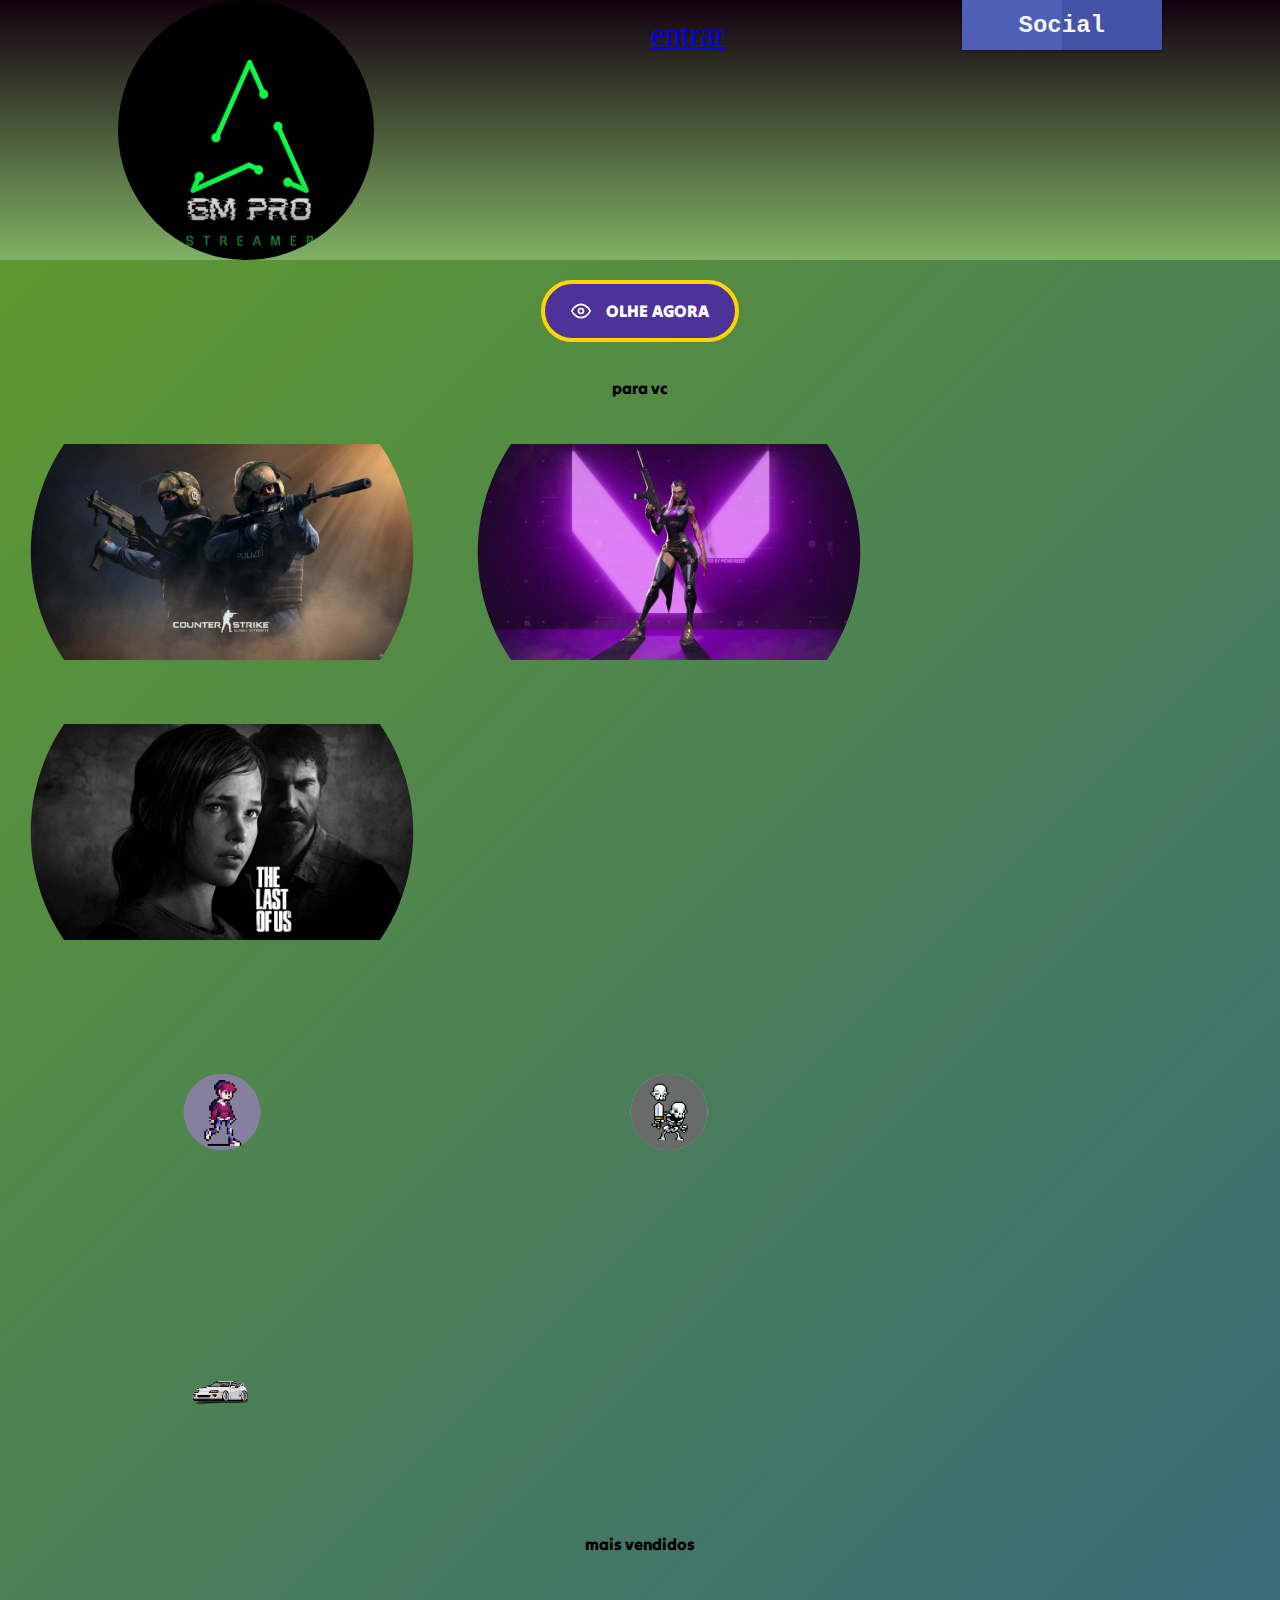
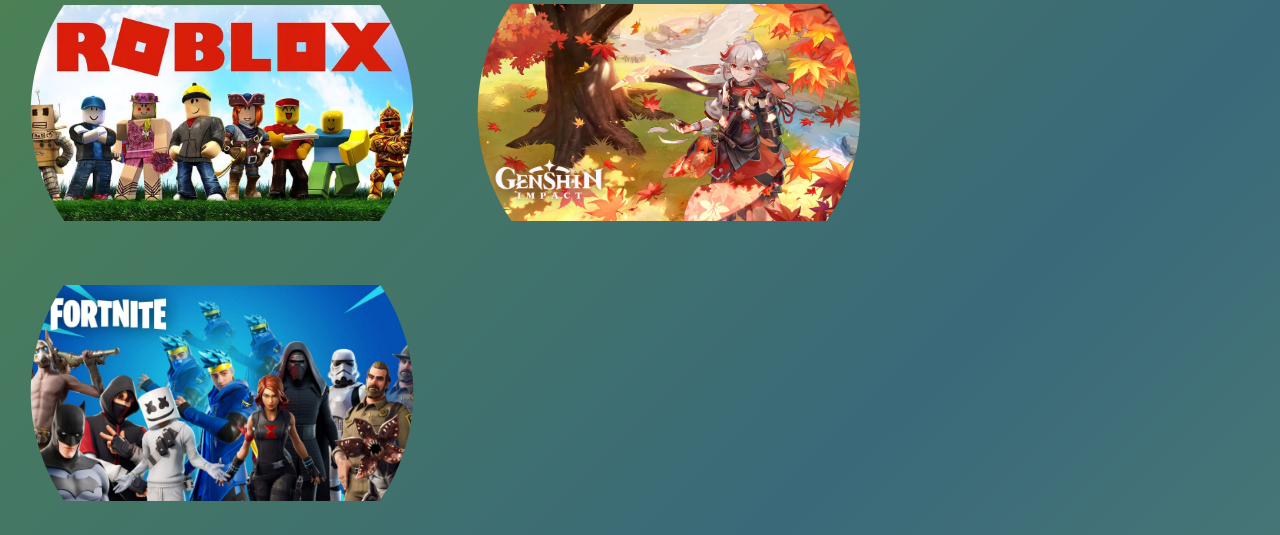
==== index.html @ 798c2a26 "h" ====
<!DOCTYPE html>
<html lang="en">
<head>
  <link rel="website icon" type="png" href="logo da gm.PNG"
  <link rel="preconnect" href="https://fonts.googleapis.com">
<link rel="preconnect" href="https://fonts.gstatic.com" crossorigin>
<link href="https://fonts.googleapis.com/css2?family=Tilt+Warp&display=swap" rel="stylesheet">
    <meta charset="UTF-8">
    <meta http-equiv="X-UA-Compatible" content="IE=edge">
    <meta name="viewport" content="width=device-width, initial-scale=1.0">
    <title>GM.pro</title>
    <link rel="stylesheet" href="style.css">
</head>
<body>
    <header class="cabecalho">
       <img class="cabecalho-imagem" id="img_redonda" src="logo da gm.PNG" alt="logo">
        <ul>
          <font size="6"><a href="cadastro.html">entrar</a></font>  
      </ul>
        <div class="card">
            <span>Social</span>
            <a class="social-link" href="#">
              <svg version="1.1" id="Layer_1" xmlns="http://www.w3.org/2000/svg" xmlns:xlink="http://www.w3.org/1999/xlink" viewBox="0 0 461.001 461.001" xml:space="preserve" fill="#000000"><g id="SVGRepo_bgCarrier" stroke-width="0"></g><g id="SVGRepo_tracerCarrier" stroke-linecap="round" stroke-linejoin="round"></g><g id="SVGRepo_iconCarrier"> <g> <path style="fill:#F61C0D;" d="M365.257,67.393H95.744C42.866,67.393,0,110.259,0,163.137v134.728 c0,52.878,42.866,95.744,95.744,95.744h269.513c52.878,0,95.744-42.866,95.744-95.744V163.137 C461.001,110.259,418.135,67.393,365.257,67.393z M300.506,237.056l-126.06,60.123c-3.359,1.602-7.239-0.847-7.239-4.568V168.607 c0-3.774,3.982-6.22,7.348-4.514l126.06,63.881C304.363,229.873,304.298,235.248,300.506,237.056z"></path> </g> </g></svg>
            </a>
            <a class="social-link" href="#">
              <svg fill="#000000" viewBox="0 0 512 512" id="icons" xmlns="http://www.w3.org/2000/svg"><g id="SVGRepo_bgCarrier" stroke-width="0"></g><g id="SVGRepo_tracerCarrier" stroke-linecap="round" stroke-linejoin="round"></g><g id="SVGRepo_iconCarrier"><path d="M412.19,118.66a109.27,109.27,0,0,1-9.45-5.5,132.87,132.87,0,0,1-24.27-20.62c-18.1-20.71-24.86-41.72-27.35-56.43h.1C349.14,23.9,350,16,350.13,16H267.69V334.78c0,4.28,0,8.51-.18,12.69,0,.52-.05,1-.08,1.56,0,.23,0,.47-.05.71,0,.06,0,.12,0,.18a70,70,0,0,1-35.22,55.56,68.8,68.8,0,0,1-34.11,9c-38.41,0-69.54-31.32-69.54-70s31.13-70,69.54-70a68.9,68.9,0,0,1,21.41,3.39l.1-83.94a153.14,153.14,0,0,0-118,34.52,161.79,161.79,0,0,0-35.3,43.53c-3.48,6-16.61,30.11-18.2,69.24-1,22.21,5.67,45.22,8.85,54.73v.2c2,5.6,9.75,24.71,22.38,40.82A167.53,167.53,0,0,0,115,470.66v-.2l.2.2C155.11,497.78,199.36,496,199.36,496c7.66-.31,33.32,0,62.46-13.81,32.32-15.31,50.72-38.12,50.72-38.12a158.46,158.46,0,0,0,27.64-45.93c7.46-19.61,9.95-43.13,9.95-52.53V176.49c1,.6,14.32,9.41,14.32,9.41s19.19,12.3,49.13,20.31c21.48,5.7,50.42,6.9,50.42,6.9V131.27C453.86,132.37,433.27,129.17,412.19,118.66Z"></path></g></svg>
            </a>
            <a class="social-link" href="#">
              <svg viewBox="0 -28.5 256 256" version="1.1" xmlns="http://www.w3.org/2000/svg" xmlns:xlink="http://www.w3.org/1999/xlink" preserveAspectRatio="xMidYMid" fill="#000000"><g id="SVGRepo_bgCarrier" stroke-width="0"></g><g id="SVGRepo_tracerCarrier" stroke-linecap="round" stroke-linejoin="round"></g><g id="SVGRepo_iconCarrier"> <g> <path d="M216.856339,16.5966031 C200.285002,8.84328665 182.566144,3.2084988 164.041564,0 C161.766523,4.11318106 159.108624,9.64549908 157.276099,14.0464379 C137.583995,11.0849896 118.072967,11.0849896 98.7430163,14.0464379 C96.9108417,9.64549908 94.1925838,4.11318106 91.8971895,0 C73.3526068,3.2084988 55.6133949,8.86399117 39.0420583,16.6376612 C5.61752293,67.146514 -3.4433191,116.400813 1.08711069,164.955721 C23.2560196,181.510915 44.7403634,191.567697 65.8621325,198.148576 C71.0772151,190.971126 75.7283628,183.341335 79.7352139,175.300261 C72.104019,172.400575 64.7949724,168.822202 57.8887866,164.667963 C59.7209612,163.310589 61.5131304,161.891452 63.2445898,160.431257 C105.36741,180.133187 151.134928,180.133187 192.754523,160.431257 C194.506336,161.891452 196.298154,163.310589 198.110326,164.667963 C191.183787,168.842556 183.854737,172.420929 176.223542,175.320965 C180.230393,183.341335 184.861538,190.991831 190.096624,198.16893 C211.238746,191.588051 232.743023,181.531619 254.911949,164.955721 C260.227747,108.668201 245.831087,59.8662432 216.856339,16.5966031 Z M85.4738752,135.09489 C72.8290281,135.09489 62.4592217,123.290155 62.4592217,108.914901 C62.4592217,94.5396472 72.607595,82.7145587 85.4738752,82.7145587 C98.3405064,82.7145587 108.709962,94.5189427 108.488529,108.914901 C108.508531,123.290155 98.3405064,135.09489 85.4738752,135.09489 Z M170.525237,135.09489 C157.88039,135.09489 147.510584,123.290155 147.510584,108.914901 C147.510584,94.5396472 157.658606,82.7145587 170.525237,82.7145587 C183.391518,82.7145587 193.761324,94.5189427 193.539891,108.914901 C193.539891,123.290155 183.391518,135.09489 170.525237,135.09489 Z" fill="#5865F2" fill-rule="nonzero"> </path> </g> </g></svg>
            </a>
            <a class="social-link" href="#">
              <svg fill="#000000" viewBox="0 0 1024 1024" xmlns="http://www.w3.org/2000/svg" class="icon"><g id="SVGRepo_bgCarrier" stroke-width="0"></g><g id="SVGRepo_tracerCarrier" stroke-linecap="round" stroke-linejoin="round"></g><g id="SVGRepo_iconCarrier"> <path d="M488.1 414.7V303.4L300.9 428l83.6 55.8zm254.1 137.7v-79.8l-59.8 39.9zM512 64C264.6 64 64 264.6 64 512s200.6 448 448 448 448-200.6 448-448S759.4 64 512 64zm278 533c0 1.1-.1 2.1-.2 3.1 0 .4-.1.7-.2 1a14.16 14.16 0 0 1-.8 3.2c-.2.6-.4 1.2-.6 1.7-.2.4-.4.8-.5 1.2-.3.5-.5 1.1-.8 1.6-.2.4-.4.7-.7 1.1-.3.5-.7 1-1 1.5-.3.4-.5.7-.8 1-.4.4-.8.9-1.2 1.3-.3.3-.6.6-1 .9-.4.4-.9.8-1.4 1.1-.4.3-.7.6-1.1.8-.1.1-.3.2-.4.3L525.2 786c-4 2.7-8.6 4-13.2 4-4.7 0-9.3-1.4-13.3-4L244.6 616.9c-.1-.1-.3-.2-.4-.3l-1.1-.8c-.5-.4-.9-.7-1.3-1.1-.3-.3-.6-.6-1-.9-.4-.4-.8-.8-1.2-1.3a7 7 0 0 1-.8-1c-.4-.5-.7-1-1-1.5-.2-.4-.5-.7-.7-1.1-.3-.5-.6-1.1-.8-1.6-.2-.4-.4-.8-.5-1.2-.2-.6-.4-1.2-.6-1.7-.1-.4-.3-.8-.4-1.2-.2-.7-.3-1.3-.4-2-.1-.3-.1-.7-.2-1-.1-1-.2-2.1-.2-3.1V427.9c0-1 .1-2.1.2-3.1.1-.3.1-.7.2-1a14.16 14.16 0 0 1 .8-3.2c.2-.6.4-1.2.6-1.7.2-.4.4-.8.5-1.2.2-.5.5-1.1.8-1.6.2-.4.4-.7.7-1.1.6-.9 1.2-1.7 1.8-2.5.4-.4.8-.9 1.2-1.3.3-.3.6-.6 1-.9.4-.4.9-.8 1.3-1.1.4-.3.7-.6 1.1-.8.1-.1.3-.2.4-.3L498.7 239c8-5.3 18.5-5.3 26.5 0l254.1 169.1c.1.1.3.2.4.3l1.1.8 1.4 1.1c.3.3.6.6 1 .9.4.4.8.8 1.2 1.3.7.8 1.3 1.6 1.8 2.5.2.4.5.7.7 1.1.3.5.6 1 .8 1.6.2.4.4.8.5 1.2.2.6.4 1.2.6 1.7.1.4.3.8.4 1.2.2.7.3 1.3.4 2 .1.3.1.7.2 1 .1 1 .2 2.1.2 3.1V597zm-254.1 13.3v111.3L723.1 597l-83.6-55.8zM281.8 472.6v79.8l59.8-39.9zM512 456.1l-84.5 56.4 84.5 56.4 84.5-56.4zM723.1 428L535.9 303.4v111.3l103.6 69.1zM384.5 541.2L300.9 597l187.2 124.6V610.3l-103.6-69.1z"></path> </g></svg>
            </a>
          </div>
    </header> 
    <br>
<center><button>
    <div class="default-btn">
      <svg class="css-i6dzq1" stroke-linejoin="round" stroke-linecap="round" fill="none" stroke-width="2" stroke="#FFF" height="20" width="20" viewBox="0 0 24 24"><path d="M1 12s4-8 11-8 11 8 11 8-4 8-11 8-11-8-11-8z"></path><circle r="3" cy="12" cx="12"></circle></svg>
      <span>olhe agora</span>
    </div>
    <div class="hover-btn">
      <svg class="css-i6dzq1" stroke-linejoin="round" stroke-linecap="round" fill="none" stroke-width="2" stroke="#ffd300" height="20" width="20" viewBox="0 0 24 24"><circle r="1" cy="21" cx="9"></circle><circle r="1" cy="21" cx="20"></circle><path d="M1 1h4l2.68 13.39a2 2 0 0 0 2 1.61h9.72a2 2 0 0 0 2-1.61L23 6H6"></path></svg>
      <span>compre ma</span>
    </div>
  </button></center>
  <br>
  <p><center>para vc</p></center>
  <div class="d-flex flex-column justify-content-center w-100 h-100"></div>
  <img class="logos-jogos" src="cs.png" alt="png">
  <img class="logos-jogos" src="ver.png" alt="png">
  <img class="logos-jogos" src="jo.png" alt="png" >


<div class="d-flex flex-column justify-content-center w-100 h-100"></div>
  <img class="logos-jogos" src="aventura.png.png" alt="png" >
  <img class="logos-jogos" src="guerra.png.png" alt="png" >
  <img class="logos-jogos" src="carro.png.png" alt="png" >
 
  <center>mais vendidos</center><br>

  <div class="d-flex flex-column justify-content-center w-100 h-100"></div>
  <img class="logos-jogos" src="roblox.png" alt="png">
  <img class="logos-jogos" src="Kaedehara.png" alt="png">
  <img class="logos-jogos" src="fornite.png" alt="png" hspace="2">
  


  
 
 </body>
</html>
---- style.css ----
.cabecalho{
  background-color:#21c424 ;
  color: #ffffff;
  display: flex;
  justify-content: space-around;
  font-family: Consolas;

}

.cabecalho-imagem{
    width: 20%;

}
body{
  font-family: 'Tilt Warp', cursive;
}
body{
    margin:0px;
    height:50px;
}
#img_redonda{
 height:50px;
 height: 260px;
 border-radius: 90%
}

.cabecalho-lista-item{
    display: inline-block;
    margin: 0 18px;
}
#png_redonda{
    height:50px;
    height: 90px;

   }

.cabecalho{
    background-image: linear-gradient(#13000f,#80b164);
    display: flex;
}


button {
    position: relative;
    overflow: hidden;
    outline: none;
    cursor: pointer;
    border-radius: 50px;
    background-color: hsl(255deg 50% 40%);
    border: solid 4px hsl(50deg 100% 50%);
    font-family: inherit;
   }
   
   .default-btn,.hover-btn {
    background-color: hsl(255deg 50% 40%);
    display: -webkit-box;
    display: -moz-box;
    display: -ms-flexbox;
    display: -webkit-flex;
    display: flex;
    align-items: center;
    gap: 15px;
    padding: 15px 20px;
    border-radius: 50px;
    font-size: 17px;
    font-weight: 500;
    text-transform: uppercase;
    transition: all .3s ease;
   }
   
   .hover-btn {
    position: absolute;
    inset: 0;
    background-color: hsl(255deg 50% 49%);
    transform: translate(0%,100%);
   }
   
   .default-btn span {
    color: hsl(0, 0%, 100%);
   }
   
   .hover-btn span {
    color: hsl(50deg 100% 50%);
   }
   
   button:hover .default-btn {
    transform: translate(0%,-100%);
   }
   
   button:hover .hover-btn {
    transform: translate(0%,0%);
   }
   
   .card svg {
    height: 25px;
  }
  
  .card {
    position: relative;
    display: flex;
    align-items: center;
    justify-content: center;
    background: #e7e7e7;
    box-shadow: 0 1px 3px rgba(0,0,0,0.12), 0 1px 2px rgba(0,0,0,0.24);
    transition: all 0.3s cubic-bezier(0.25, 0.8, 0.25, 1);
    overflow: hidden;
    height: 50px;
    width: 200px;
  }
  
  .card::before, .card::after {
    position: absolute;
    display: flex;
    align-items: center;
    width: 50%;
    height: 100%;
    transition: 0.25s linear;
    z-index: 1;
  }
  
  .card::before {
    content: "";
    left: 0;
    justify-content: flex-end;
    background-color: #4d60b6;
  }
  
  .card::after {
    content: "";
    right: 0;
    justify-content: flex-start;
    background-color: #4453a6;
  }
  
  .card:hover {
    box-shadow: 0 14px 28px rgba(0,0,0,0.25), 0 10px 10px rgba(0,0,0,0.22);
  }
  
  .card:hover span {
    opacity: 0;
    z-index: -3;
  }
  
  .card:hover::before {
    opacity: 0.5;
    transform: translateY(-100%);
  }
  
  .card:hover::after {
    opacity: 0.5;
    transform: translateY(100%);
  }
  
  .card span {
    position: absolute;
    display: flex;
    align-items: center;
    justify-content: center;
    width: 100%;
    height: 100%;
    color: whitesmoke;
    font-family: 'Fira Mono', monospace;
    font-size: 24px;
    font-weight: 700;
    opacity: 1;
    transition: opacity 0.25s;
    z-index: 2;
  }
  
  .card .social-link {
    position: relative;
    display: flex;
    align-items: center;
    justify-content: center;
    width: 25%;
    height: 100%;
    color: whitesmoke;
    font-size: 24px;
    text-decoration: none;
    transition: 0.25s;
  }
  
  .card .social-link svg {
    text-shadow: 1px 1px rgba(31, 74, 121, 0.7);
    transform: scale(1);
  }
  
  .card .social-link:hover {
    background-color: rgba(249, 244, 255, 0.774);
    animation: bounce_613 0.4s linear;
  }
  
  @keyframes bounce_613 {
    40% {
      transform: scale(1.4);
    }
  
    60% {
      transform: scale(0.8);
    }
  
    80% {
      transform: scale(1.2);
    }
  
    100% {
      transform: scale(1);
    }
  }

.imagem {
  width:25%;
}

.jogo-iconi{
  width: 24px;
}

.jogo-div{
  text-align: center;
}
 
.jogos-titulo{
  text-align: center;
  padding: 50px 0 ;
}





body {
  background: linear-gradient(-45deg, #9481ca, #80b164, #3a697a, #619e28);
  background-size: 400% 400%;
  animation: gradient 15s ease infinite;
  height: 100vh;
}
@keyframes gradient {
  0% {
      background-position: 0% 50%;
  }

  50% {
      background-position: 100% 50%;
  }

  100% {
      background-position: 0% 50%;
  }
}

 .logos-jogos{
    width: 30%;
    
  }
  .estudante-todos{
    display: grid;
    grid template columns: 15% 15% 15% 2
  15% % ;
  }
  .logos-jogos{
    margin: 30px;
  }
 
  .logos-jogos{
    clip-path: circle(61.4% at 50% 50%);
  }
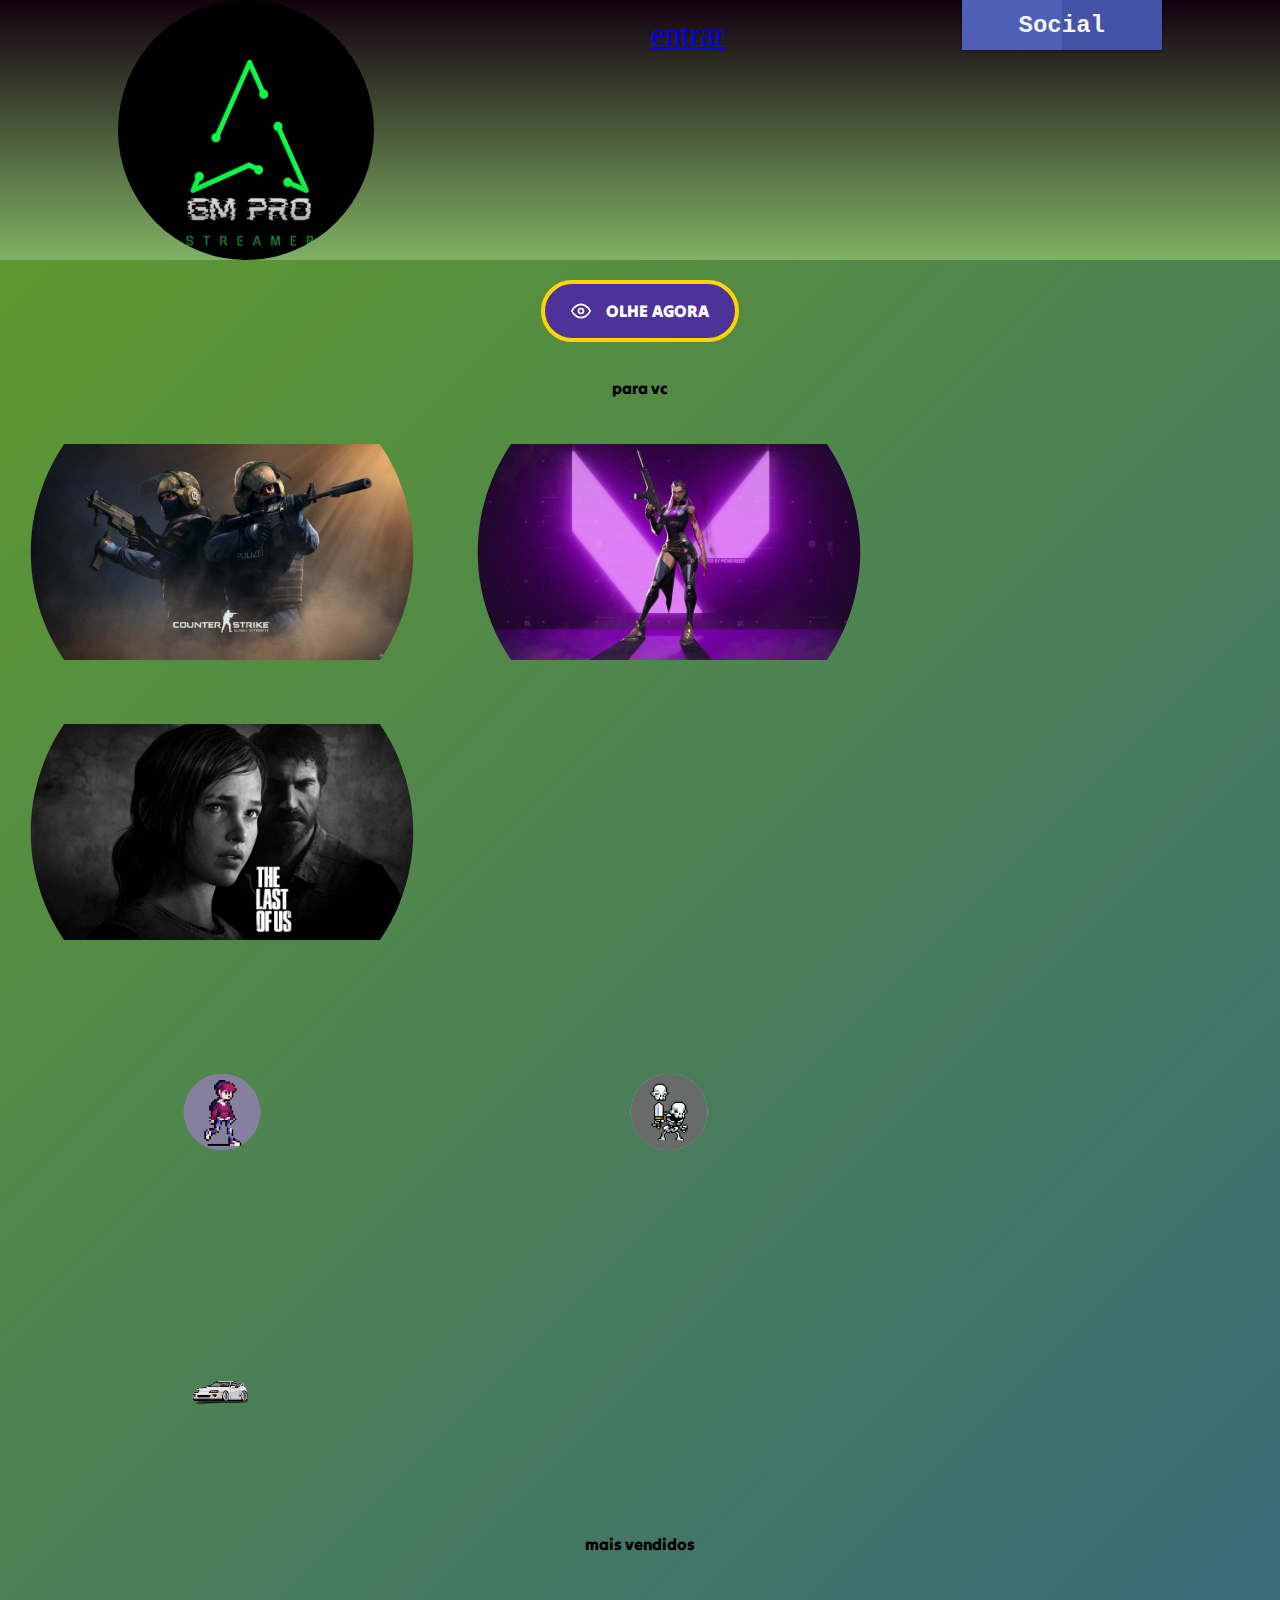
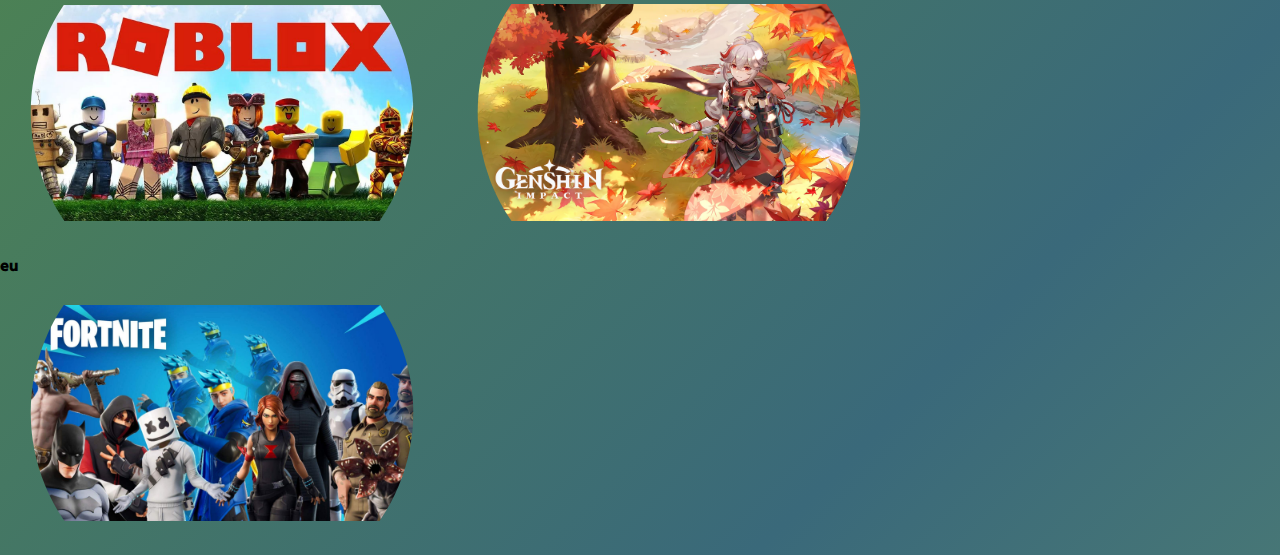
==== commit 8d8826eb: "s" ====
--- a/index.html
+++ b/index.html
@@ -54,15 +54,16 @@
 
 <div class="d-flex flex-column justify-content-center w-100 h-100"></div>
   <img class="logos-jogos" src="aventura.png.png" alt="png" >
-  <img class="logos-jogos" src="guerra.png.png" alt="png" >
-  <img class="logos-jogos" src="carro.png.png" alt="png" >
+  <img class="logos-jogos" src="guerra.png.png" alt="png" hspace="1">
+  <img class="logos-jogos" src="carro.png.png" alt="png" hspace="1">
  
   <center>mais vendidos</center><br>
 
   <div class="d-flex flex-column justify-content-center w-100 h-100"></div>
   <img class="logos-jogos" src="roblox.png" alt="png">
-  <img class="logos-jogos" src="Kaedehara.png" alt="png">
-  <img class="logos-jogos" src="fornite.png" alt="png" hspace="2">
+  <img class="logos-jogos" src="Kaedehara.png" alt="png" hspace="8">
+  <figcaption>eu</figcaption>
+  <img class="logos-jogos" src="fornite.png" alt="png" hspace="5">
   
 
 
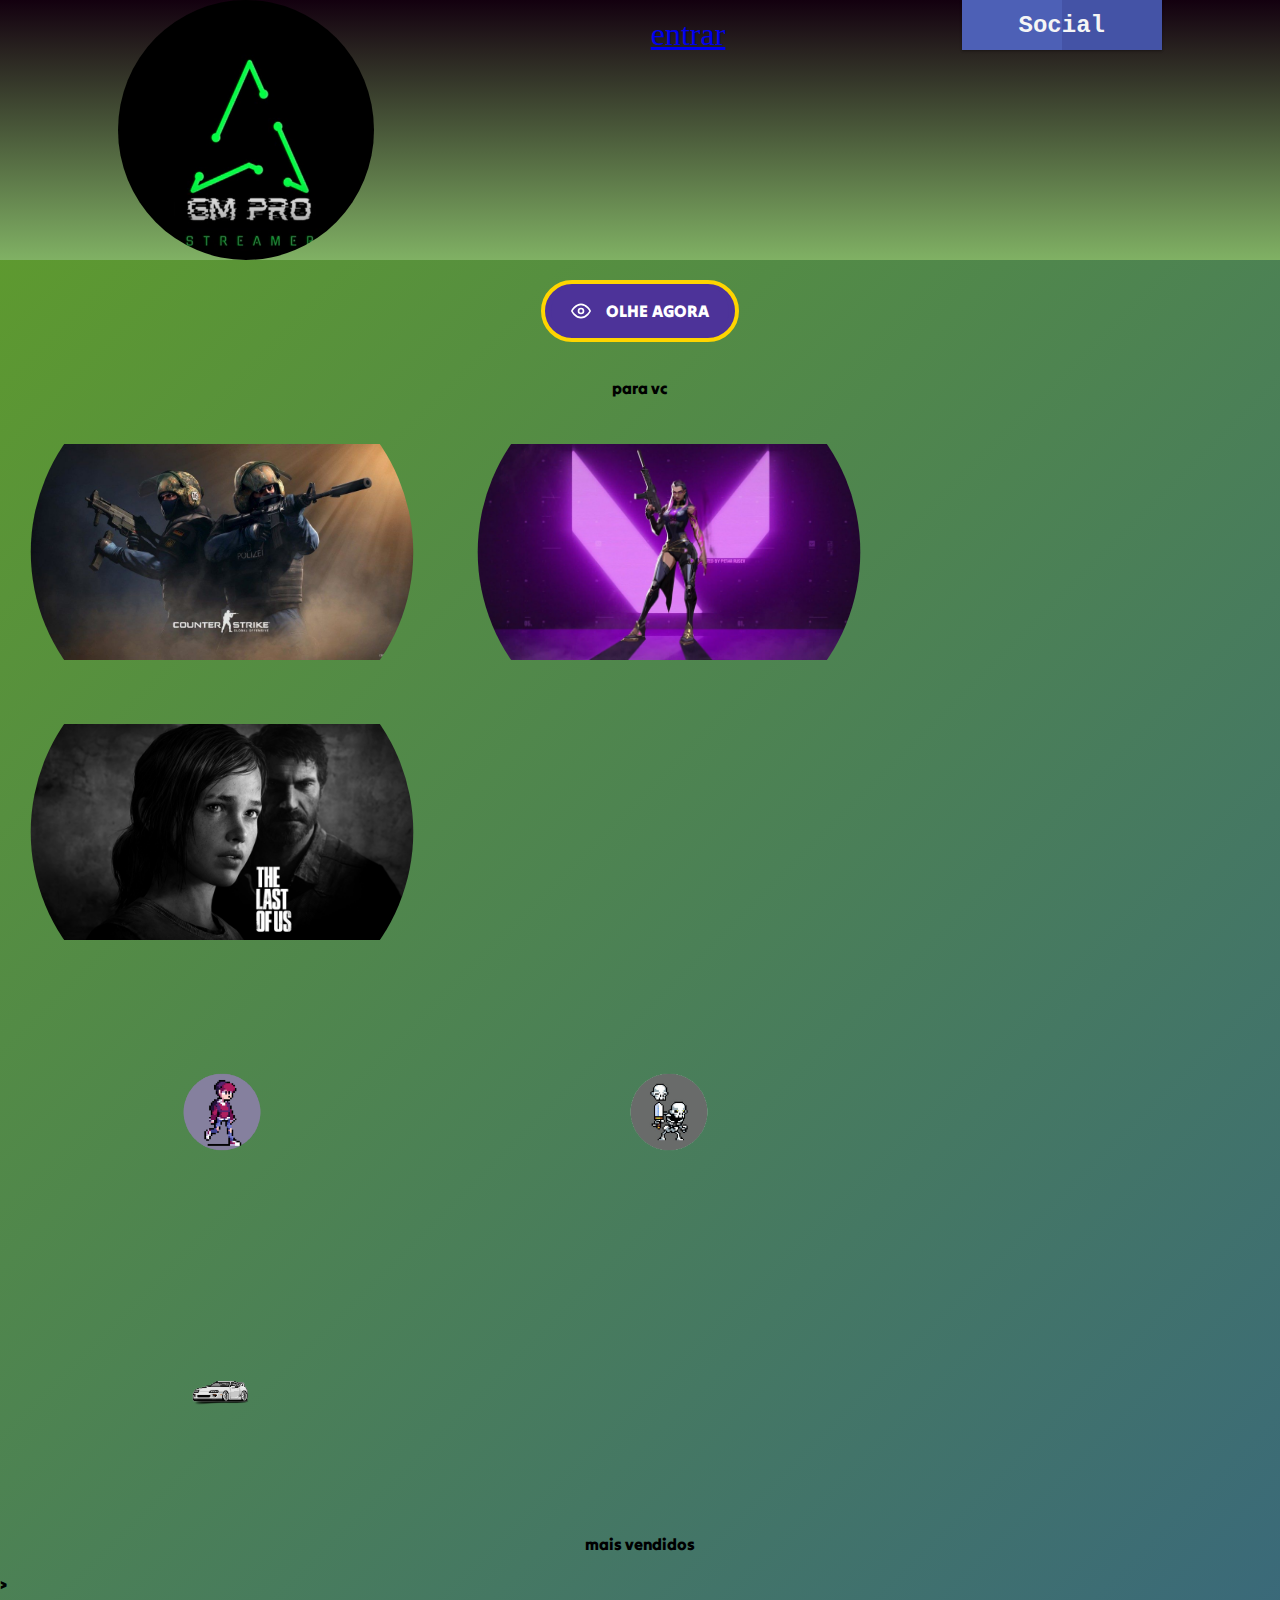
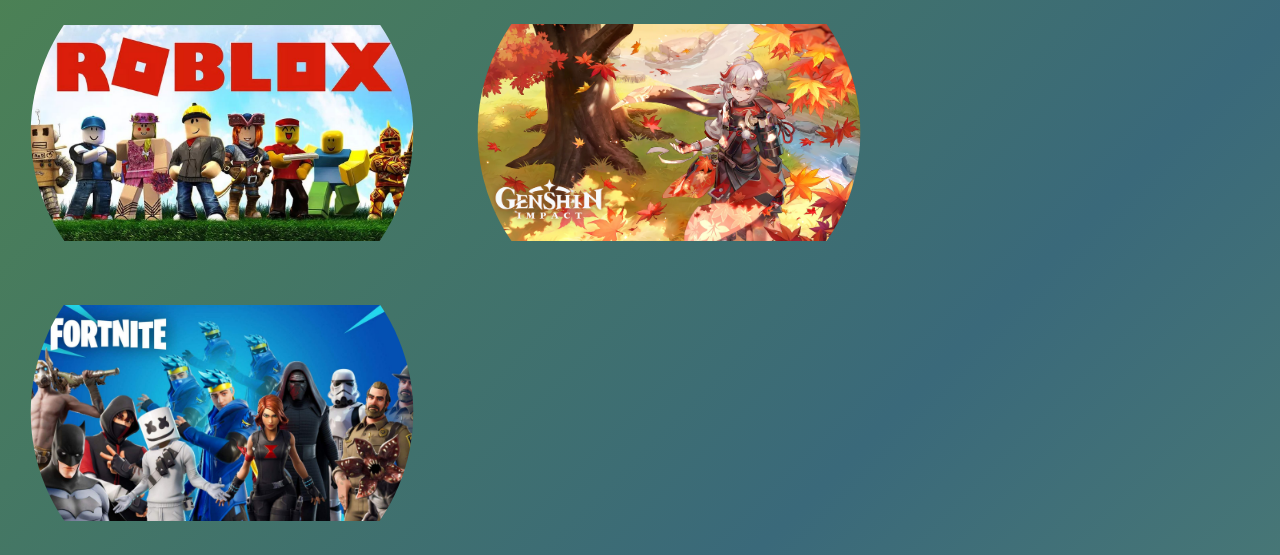
==== commit 28d3e7a5: "s" ====
--- a/index.html
+++ b/index.html
@@ -57,12 +57,11 @@
   <img class="logos-jogos" src="guerra.png.png" alt="png" hspace="1">
   <img class="logos-jogos" src="carro.png.png" alt="png" hspace="1">
  
-  <center>mais vendidos</center><br>
+  <span><center>mais vendidos</center><br>></span>
 
   <div class="d-flex flex-column justify-content-center w-100 h-100"></div>
   <img class="logos-jogos" src="roblox.png" alt="png">
   <img class="logos-jogos" src="Kaedehara.png" alt="png" hspace="8">
-  <figcaption>eu</figcaption>
   <img class="logos-jogos" src="fornite.png" alt="png" hspace="5">
   
 
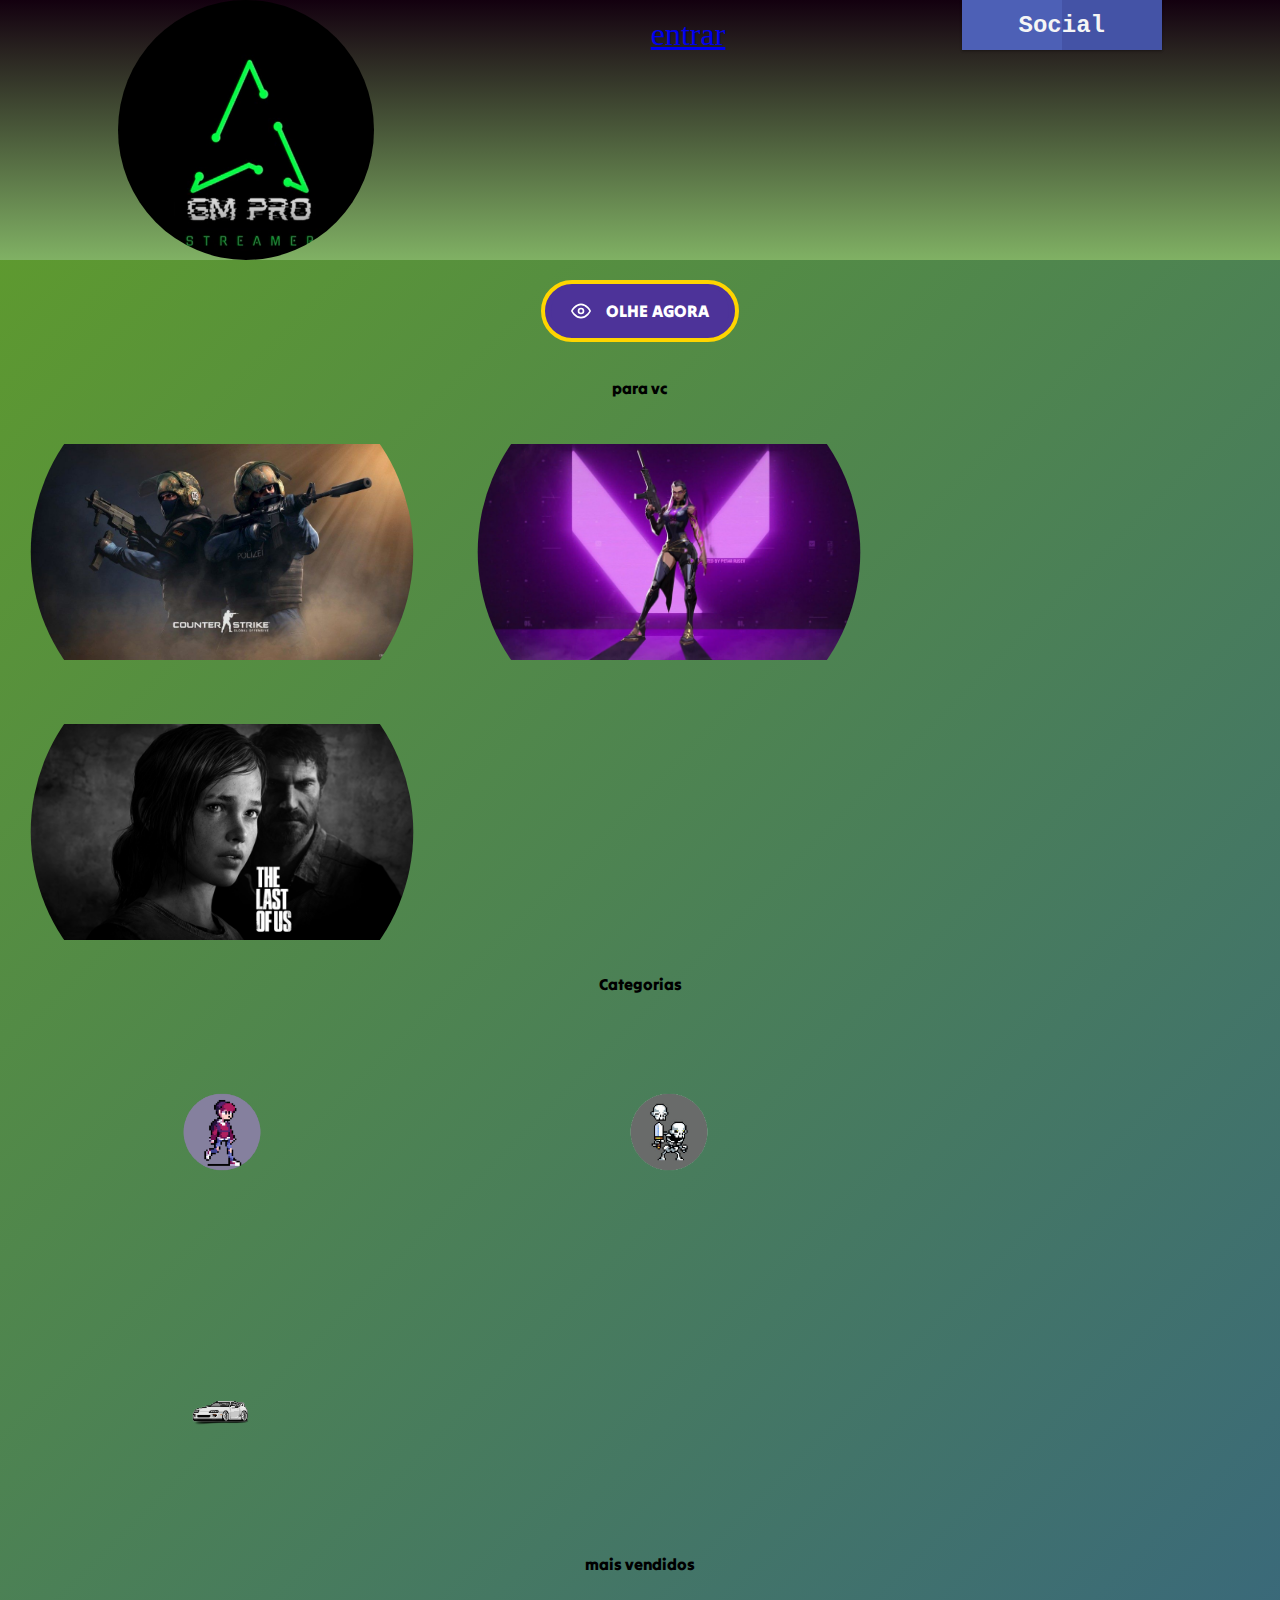
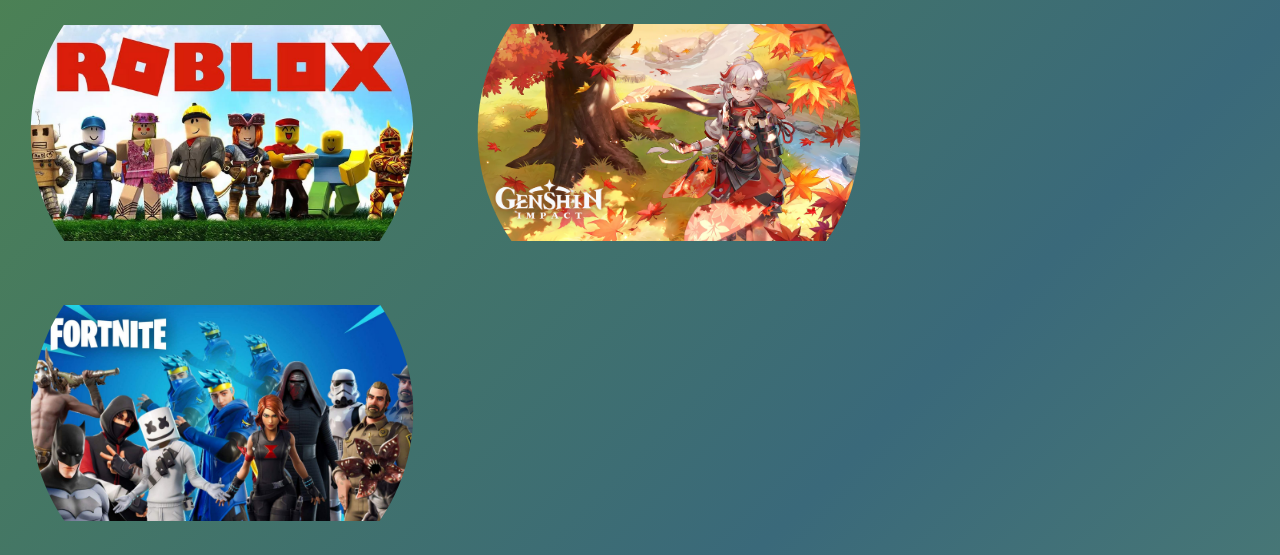
==== commit 74eb88bf: "sd" ====
--- a/index.html
+++ b/index.html
@@ -51,13 +51,14 @@
   <img class="logos-jogos" src="ver.png" alt="png">
   <img class="logos-jogos" src="jo.png" alt="png" >
 
+  <span><center>Categorias</span></center>
 
 <div class="d-flex flex-column justify-content-center w-100 h-100"></div>
   <img class="logos-jogos" src="aventura.png.png" alt="png" >
   <img class="logos-jogos" src="guerra.png.png" alt="png" hspace="1">
   <img class="logos-jogos" src="carro.png.png" alt="png" hspace="1">
  
-  <span><center>mais vendidos</center><br>></span>
+  <span><center>mais vendidos</center><br></span>
 
   <div class="d-flex flex-column justify-content-center w-100 h-100"></div>
   <img class="logos-jogos" src="roblox.png" alt="png">
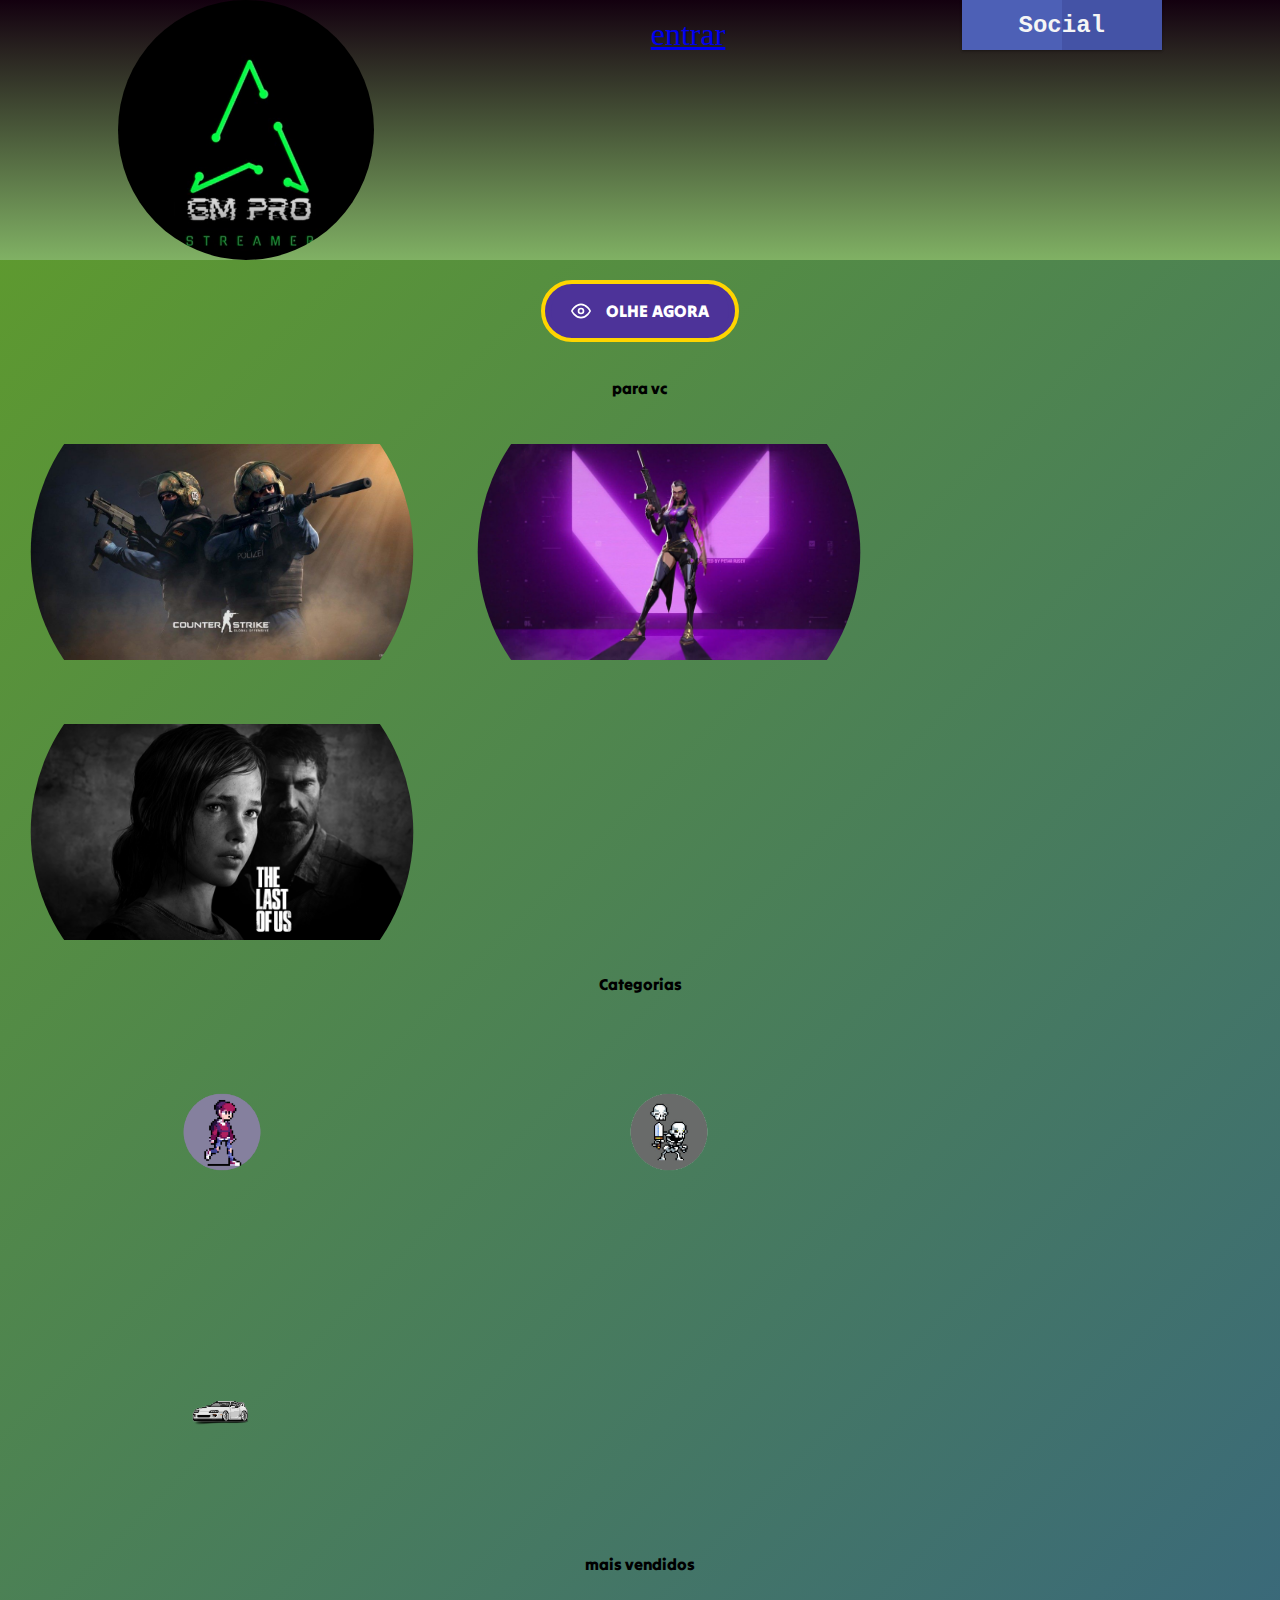
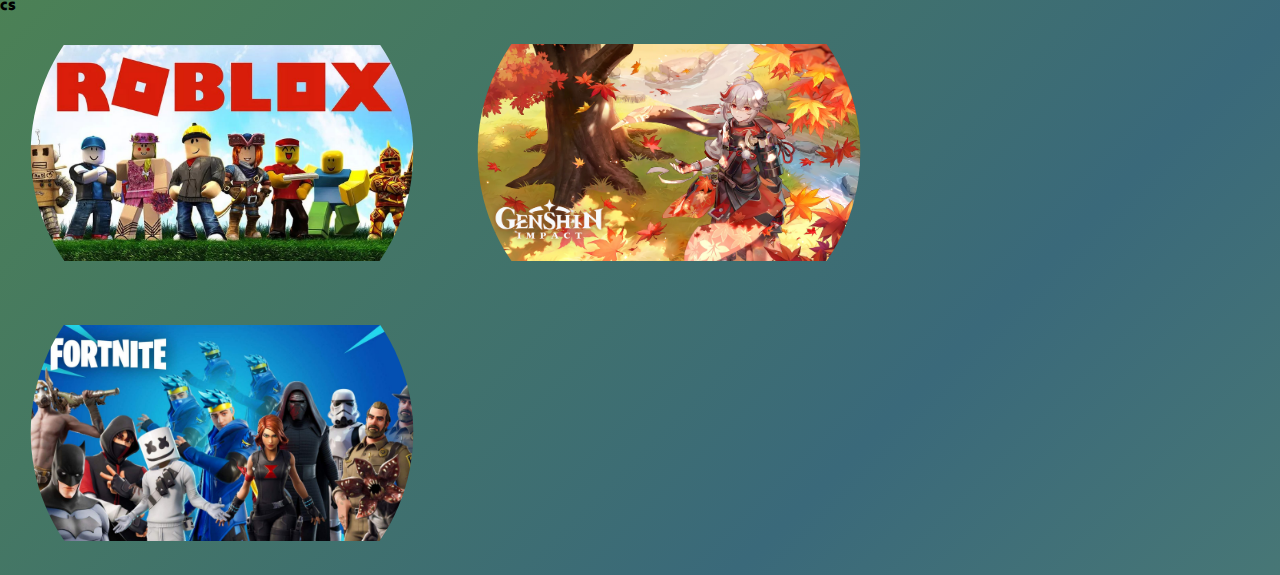
==== commit 6cb4e220: "z" ====
--- a/index.html
+++ b/index.html
@@ -49,7 +49,7 @@
   <div class="d-flex flex-column justify-content-center w-100 h-100"></div>
   <img class="logos-jogos" src="cs.png" alt="png">
   <img class="logos-jogos" src="ver.png" alt="png">
-  <img class="logos-jogos" src="jo.png" alt="png" >
+  <img class="logos-jogos" src="jo.png" alt="png" ><br>
 
   <span><center>Categorias</span></center>
 
@@ -59,6 +59,7 @@
   <img class="logos-jogos" src="carro.png.png" alt="png" hspace="1">
  
   <span><center>mais vendidos</center><br></span>
+  <span class="cs">cs</span>
 
   <div class="d-flex flex-column justify-content-center w-100 h-100"></div>
   <img class="logos-jogos" src="roblox.png" alt="png">
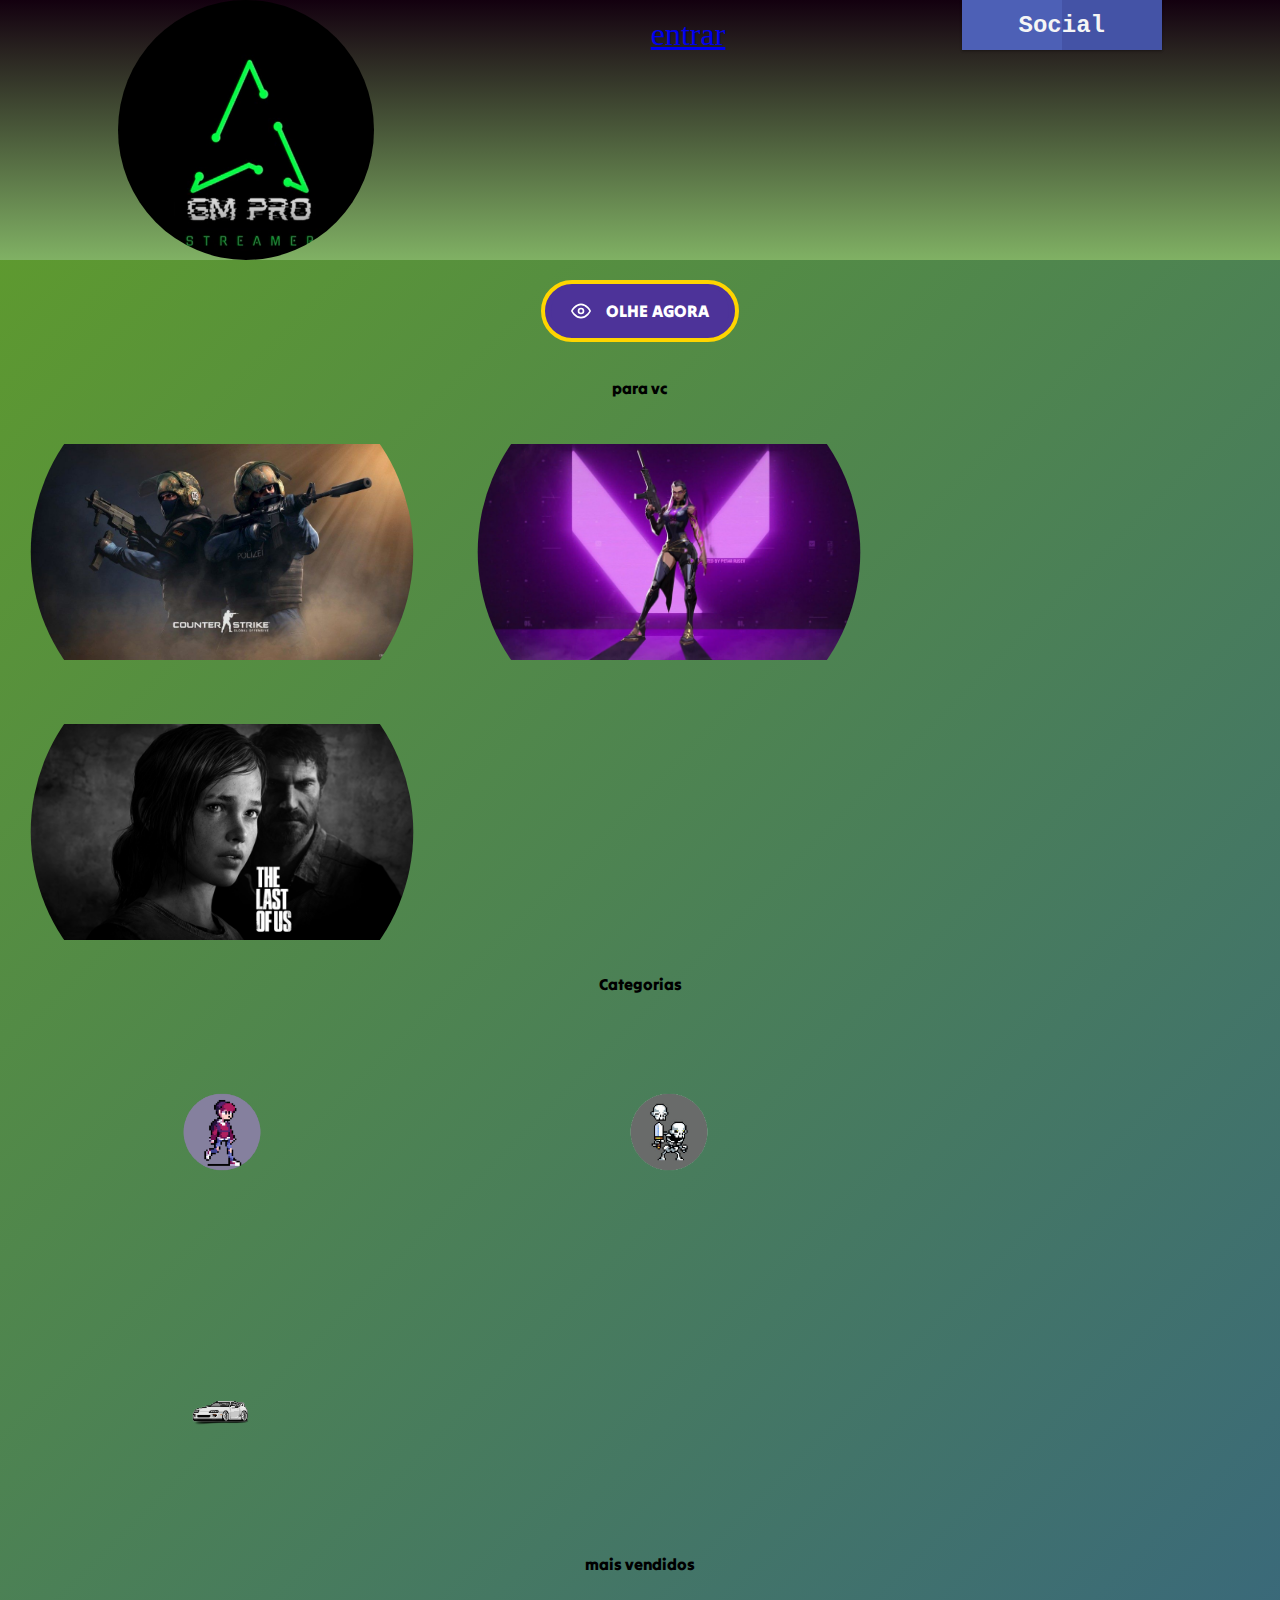
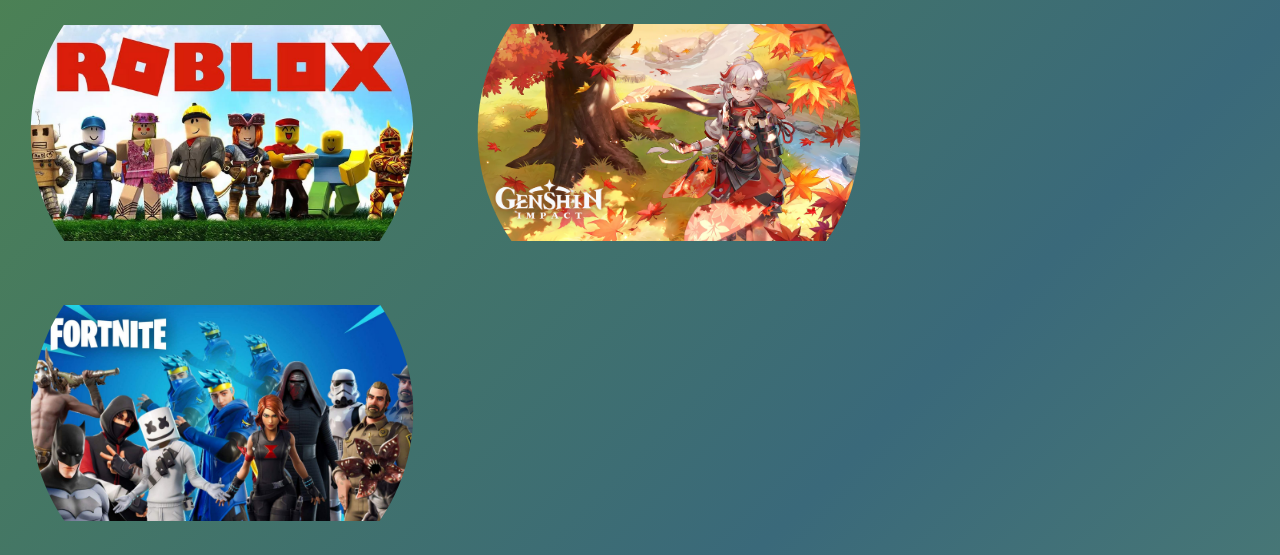
==== commit 6b8483f0: "ter" ====
--- a/index.html
+++ b/index.html
@@ -59,8 +59,7 @@
   <img class="logos-jogos" src="carro.png.png" alt="png" hspace="1">
  
   <span><center>mais vendidos</center><br></span>
-  <span class="cs">cs</span>
-
+  
   <div class="d-flex flex-column justify-content-center w-100 h-100"></div>
   <img class="logos-jogos" src="roblox.png" alt="png">
   <img class="logos-jogos" src="Kaedehara.png" alt="png" hspace="8">
